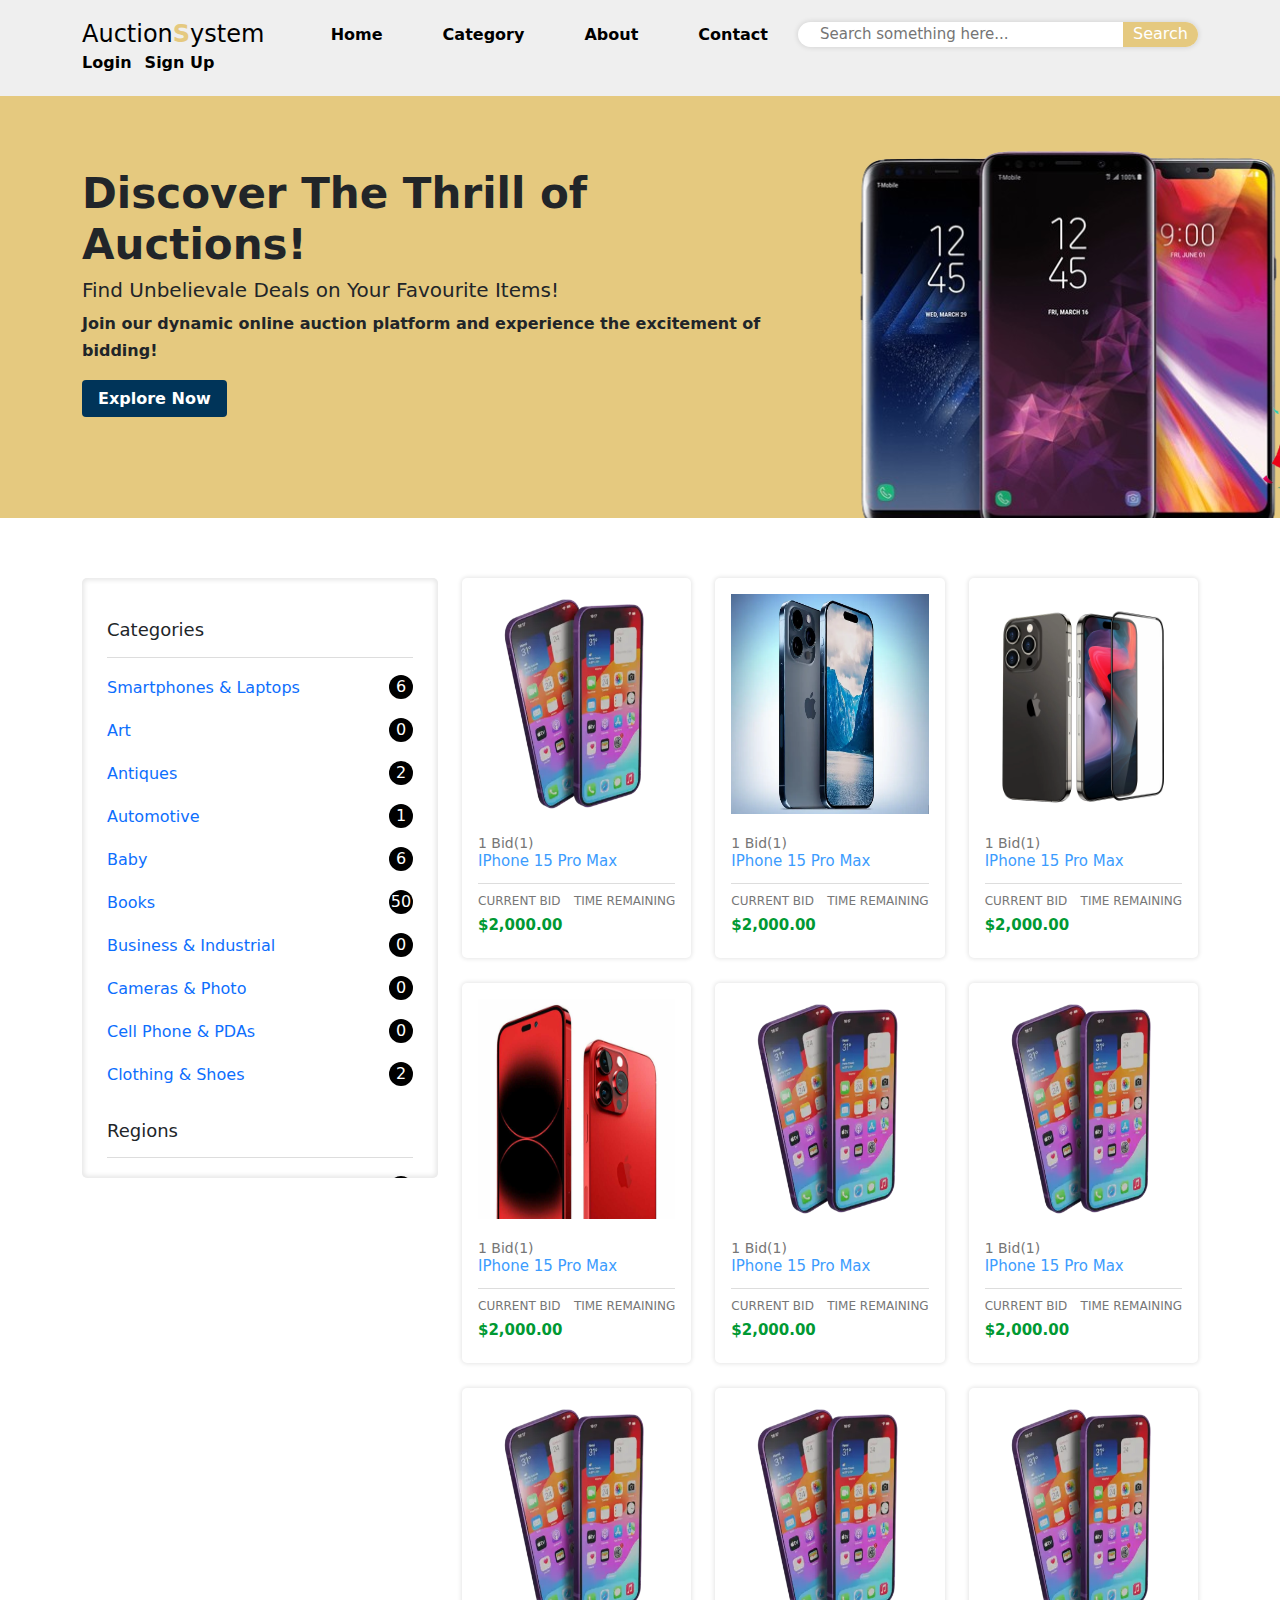
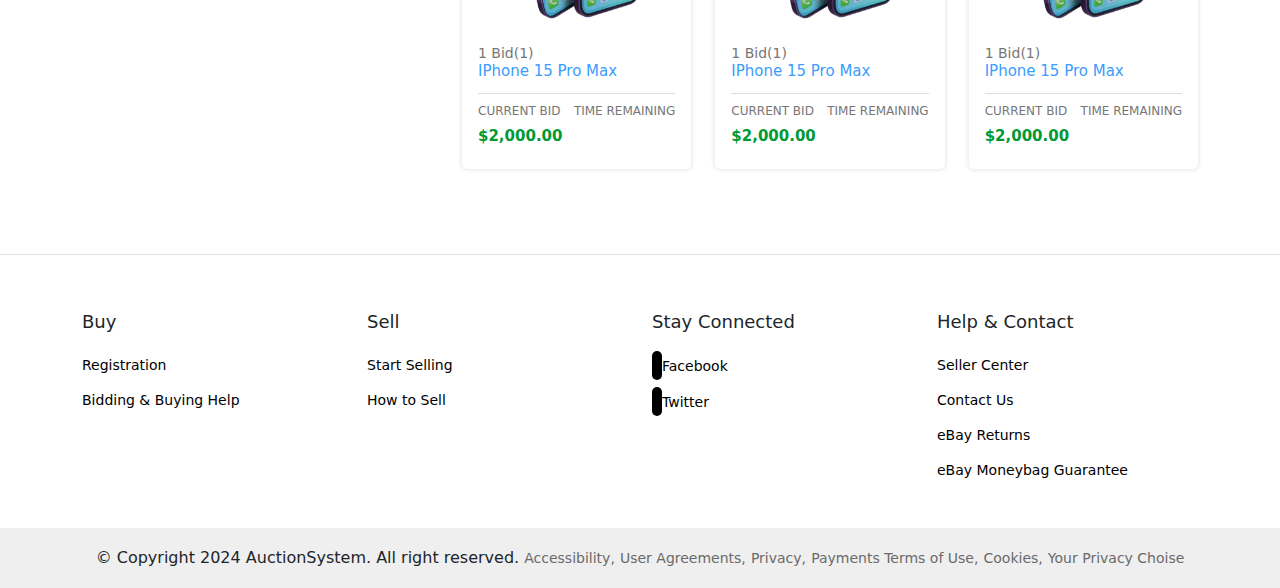
==== index.html @ 092b6571 "Add files via upload" ====
<!DOCTYPE html>
<html lang="en">

<head>
  <meta charset="UTF-8">
  <meta name="viewport" content="width=device-width, initial-scale=1.0">
  <title>AuctionSystem | ------------------</title>

  <link rel="stylesheet" href="https://cdnjs.cloudflare.com/ajax/libs/font-awesome/6.3.0/css/all.min.css" integrity="sha512-SzlrxWUlpfuzQ+pcUCosxcglQRNAq/DZjVsC0lE40xsADsfeQoEypE+enwcOiGjk/bSuGGKHEyjSoQ1zVisanQ==" crossorigin="anonymous" referrerpolicy="no-referrer" />

  <link rel="shortcut icon" href="" type="image/x-icon">

  <!-- /---------- Css Linkup Here----------/ -->
  <link rel="stylesheet" href="./assets/vendors/css/bootstrap.css">
  <link rel="stylesheet" href="./assets/vendors/css/animate.css">
  <link rel="stylesheet" href="./assets/vendors/css/text-editor.css">
  <link rel="stylesheet" href="./assets/vendors/css/main_style.css">
  <link rel="stylesheet" href="./assets/vendors/css/responsive.css">

</head>

<body>


<!---------------- Home Page Main Content Area Start--------------->




<!-- ============= Header Area Html Code Start ================ -->
<header class="main_header scroll-header">
	<div class="container">
		<div class="row-wrap">
			<div class="header_logo">
				<a href="index.html">
         <h1>Auction<span>S</span>ystem</h1>
        </a>
			</div>
			<div class="nav-wrap">
				<ul class="nav-list list-unstyled mb-0">
					<li class=""><a class="" href="index.html">Home</a></li>
					<li><a href="category.html">Category</a></li>
					<li><a href="#">About</a></li>
					<li><a href="#">Contact</a></li>
          <div class="header_searchbar">
            <div id="search-wrapper">
              <i class="search-icon fas fa-search"></i>
              <input type="text" id="search" placeholder="Search something here...">
              <button id="search-button">Search</button>
            </div>
          </div>
				</ul>
			</div>
      
      <div class="login_signup_menu">
        <ul class="list-unstyled mb-0">
          <li class="list-inline-item"><a href="#">Login</a></li>
          <li class="list-inline-item"><a href="#">Sign Up</a></li>
        </ul>
      </div>







			<div class="h_hamburger">
				<span class="line"></span>
				<span class="line"></span>
				<span class="line"></span>
			</div>
		</div>
	</div>
</header>
<div class="overlay"></div>
<!-- ============= Header Area Html Code End ================ -->


<!-- ============= Banner Html Code Start ============ -->
<section class="banner_section">
  <div class="container">
    <div class="row ">
      <div class="col-lg-8">
        <div class="hero_title_main_wrap">
          <div class="hero_content_wrapper">
            <h1>Discover The Thrill of Auctions!</h1>
            <h4>Find Unbelievale Deals on Your Favourite Items!</h4>
            <p>Join our dynamic online  auction platform and experience the excitement of bidding!</p>

            <div class="sub-main">
              <a href="#" class="button-two"><span>Explore Now</span></a>
            </div>

           </div>
        </div>
      </div>
    </div>
  </div>
</section>
<!-- ============= Banner Html Code End ============ -->


<!-- ========== Product Category Menu & Product Items ============ -->
<section class="category_with_products">
  <div class="container">
    <div class="row">
      <div class="col-md-4 col-lg-4">
        <div class="category_regions_main_wrapper">
                  <!-- Category -->
        <div class="p_category_wrapper">
          <h4>Categories</h4>
          <div class="category_menu_items d-flex justify-content-between">
            <a href="#">Smartphones & Laptops</a>
            <span>6</span>
          </div>
          <div class="category_menu_items d-flex justify-content-between">
            <a href="#">Art</a>
            <span>0</span>
          </div>
          <div class="category_menu_items d-flex justify-content-between">
            <a href="#">Antiques</a>
            <span>2</span>
          </div>
          <div class="category_menu_items d-flex justify-content-between">
            <a href="#">Automotive</a>
            <span>1</span>
          </div>
          <div class="category_menu_items d-flex justify-content-between">
            <a href="#">Baby</a>
            <span>6</span>
          </div>
          <div class="category_menu_items d-flex justify-content-between">
            <a href="#">Books</a>
            <span>50</span>
          </div>
          <div class="category_menu_items d-flex justify-content-between">
            <a href="#">Business & Industrial</a>
            <span>0</span>
          </div>
          <div class="category_menu_items d-flex justify-content-between">
            <a href="#">Cameras & Photo</a>
            <span>0</span>
          </div>
          <div class="category_menu_items d-flex justify-content-between">
            <a href="#">Cell Phone & PDAs</a>
            <span>0</span>
          </div>
          <div class="category_menu_items d-flex justify-content-between">
            <a href="#">Clothing & Shoes</a>
            <span>2</span>
          </div>
        </div>
        <!-- Regions -->
        <div class="p_category_wrapper">
          <h4>Regions</h4>
          <div class="category_menu_items d-flex justify-content-between">
            <a href="#">Dominican Republic</a>
            <span>1</span>
          </div>
          <div class="category_menu_items d-flex justify-content-between">
            <a href="#">United States</a>
            <span>5</span>
          </div>
          <div class="category_menu_items d-flex justify-content-between">
            <a href="#">Canada</a>
            <span>3</span>
          </div>


        </div>
        </div>

      </div>
      <div class="col-md-8 col-lg-8">
        <div class="row">
          <div class="col-sm-6 col-md-6 col-lg-6 col-xl-4">
            <a href="single-product.html">
              <div class="product_single_item">
                <div class="ps_img mb-3">
                  <img src="./assets/vendors/images/iphone.png" alt="product">
                </div>
                <div class="ps_title">
                  <h4>1 Bid(1)</h4>
                  <h1>IPhone 15 Pro Max</h1>
                </div>
                <div class="ps_prices_wrapper d-flex justify-content-between">
                  <div class="p_price">
                    <h4>Current Bid</h4>
                    <h1>$2,000.00</h1>
                  </div>
                  <div class="time_remining">
                    <h4>Time Remaining</h4>
                  </div>
                  
                </div>
              </div>
            </a>
          </div>
          <div class="col-sm-6 col-md-6 col-lg-6 col-xl-4">
            <a href="single-product.html">
              <div class="product_single_item">
                <div class="ps_img mb-3">
                  <img src="./assets/vendors/images/iphone2.png" alt="product">
                </div>
                <div class="ps_title">
                  <h4>1 Bid(1)</h4>
                  <h1>IPhone 15 Pro Max</h1>
                </div>
                <div class="ps_prices_wrapper d-flex justify-content-between">
                  <div class="p_price">
                    <h4>Current Bid</h4>
                    <h1>$2,000.00</h1>
                  </div>
                  <div class="time_remining">
                    <h4>Time Remaining</h4>
                  </div>
                  
                </div>
              </div>
            </a>
          </div>
          <div class="col-sm-6 col-md-6 col-lg-6 col-xl-4">
            <a href="single-product.html">
              <div class="product_single_item">
                <div class="ps_img mb-3">
                  <img src="./assets/vendors/images/p3.webp" alt="product">
                </div>
                <div class="ps_title">
                  <h4>1 Bid(1)</h4>
                  <h1>IPhone 15 Pro Max</h1>
                </div>
                <div class="ps_prices_wrapper d-flex justify-content-between">
                  <div class="p_price">
                    <h4>Current Bid</h4>
                    <h1>$2,000.00</h1>
                  </div>
                  <div class="time_remining">
                    <h4>Time Remaining</h4>
                  </div>
                  
                </div>
              </div>
            </a>
          </div>
          <div class="col-sm-6 col-md-6 col-lg-6 col-xl-4">
            <a href="single-product.html">
              <div class="product_single_item">
                <div class="ps_img mb-3">
                  <img src="./assets/vendors/images/p4.jpeg" alt="product">
                </div>
                <div class="ps_title">
                  <h4>1 Bid(1)</h4>
                  <h1>IPhone 15 Pro Max</h1>
                </div>
                <div class="ps_prices_wrapper d-flex justify-content-between">
                  <div class="p_price">
                    <h4>Current Bid</h4>
                    <h1>$2,000.00</h1>
                  </div>
                  <div class="time_remining">
                    <h4>Time Remaining</h4>
                  </div>
                  
                </div>
              </div>
            </a>
          </div>
          <div class="col-sm-6 col-md-6 col-lg-6 col-xl-4">
            <a href="single-product.html">
              <div class="product_single_item">
                <div class="ps_img mb-3">
                  <img src="./assets/vendors/images/iphone.png" alt="product">
                </div>
                <div class="ps_title">
                  <h4>1 Bid(1)</h4>
                  <h1>IPhone 15 Pro Max</h1>
                </div>
                <div class="ps_prices_wrapper d-flex justify-content-between">
                  <div class="p_price">
                    <h4>Current Bid</h4>
                    <h1>$2,000.00</h1>
                  </div>
                  <div class="time_remining">
                    <h4>Time Remaining</h4>
                  </div>
                  
                </div>
              </div>
            </a>
          </div>
          <div class="col-sm-6 col-md-6 col-lg-6 col-xl-4">
            <a href="single-product.html">
              <div class="product_single_item">
                <div class="ps_img mb-3">
                  <img src="./assets/vendors/images/iphone.png" alt="product">
                </div>
                <div class="ps_title">
                  <h4>1 Bid(1)</h4>
                  <h1>IPhone 15 Pro Max</h1>
                </div>
                <div class="ps_prices_wrapper d-flex justify-content-between">
                  <div class="p_price">
                    <h4>Current Bid</h4>
                    <h1>$2,000.00</h1>
                  </div>
                  <div class="time_remining">
                    <h4>Time Remaining</h4>
                  </div>
                  
                </div>
              </div>
            </a>
          </div>
          <div class="col-sm-6 col-md-6 col-lg-6 col-xl-4">
            <a href="single-product.html">
              <div class="product_single_item">
                <div class="ps_img mb-3">
                  <img src="./assets/vendors/images/iphone.png" alt="product">
                </div>
                <div class="ps_title">
                  <h4>1 Bid(1)</h4>
                  <h1>IPhone 15 Pro Max</h1>
                </div>
                <div class="ps_prices_wrapper d-flex justify-content-between">
                  <div class="p_price">
                    <h4>Current Bid</h4>
                    <h1>$2,000.00</h1>
                  </div>
                  <div class="time_remining">
                    <h4>Time Remaining</h4>
                  </div>
                  
                </div>
              </div>
            </a>
          </div>
          <div class="col-sm-6 col-md-6 col-lg-6 col-xl-4">
            <a href="single-product.html">
              <div class="product_single_item">
                <div class="ps_img mb-3">
                  <img src="./assets/vendors/images/iphone.png" alt="product">
                </div>
                <div class="ps_title">
                  <h4>1 Bid(1)</h4>
                  <h1>IPhone 15 Pro Max</h1>
                </div>
                <div class="ps_prices_wrapper d-flex justify-content-between">
                  <div class="p_price">
                    <h4>Current Bid</h4>
                    <h1>$2,000.00</h1>
                  </div>
                  <div class="time_remining">
                    <h4>Time Remaining</h4>
                  </div>
                  
                </div>
              </div>
            </a>
          </div>
          <div class="col-sm-6 col-md-6 col-lg-6 col-xl-4">
            <a href="single-product.html">
              <div class="product_single_item">
                <div class="ps_img mb-3">
                  <img src="./assets/vendors/images/iphone.png" alt="product">
                </div>
                <div class="ps_title">
                  <h4>1 Bid(1)</h4>
                  <h1>IPhone 15 Pro Max</h1>
                </div>
                <div class="ps_prices_wrapper d-flex justify-content-between">
                  <div class="p_price">
                    <h4>Current Bid</h4>
                    <h1>$2,000.00</h1>
                  </div>
                  <div class="time_remining">
                    <h4>Time Remaining</h4>
                  </div>
                  
                </div>
              </div>
            </a>
          </div>

        </div>
      </div>
    </div>
  </div>
</section>
<!-- ========== Product Category Menu & Product Items ============ -->


<!-- =========== Footer Area Html Code Start ========== -->

<footer class="our_footer">
  <div class="footer_top">
    <div class="container">
      <div class="row">
        <div class="col-lg-3 col-md-3 col-sm-6">
          <div class="footer_title">
            <h4>Buy</h4>
          </div>
          <div class="footer_menu">
            <ul class="list-unstyled">
              <li><a href="#">Registration</a></li>
              <li><a href="#">Bidding & Buying Help</a></li>
            </ul>
          </div>
        </div>
        <div class="col-lg-3 col-md-3 col-sm-6">
          <div class="footer_title">
            <h4>Sell</h4>
          </div>
          <div class="footer_menu">
            <ul class="list-unstyled">
              <li><a href="#">Start Selling</a></li>
              <li><a href="#">How to Sell</a></li>
            </ul>
          </div>
        </div>
        <div class="col-lg-3 col-md-3 col-sm-6">
          <div class="footer_title">
            <h4>Stay Connected</h4>
          </div>
          <div class="footer_menu">
            <ul class="list-unstyled">
              <li><a href="#"><span><i class="fa-brands fa-facebook"></i></span> Facebook</a></li>
              <li><a href="#"><span><i class="fa-brands fa-twitter"></i></span> Twitter</a></li>
              <li><a href="#"></a></li>
            </ul>
          </div>
        </div>
        <div class="col-lg-3 col-md-3 col-sm-6">
          <div class="footer_title">
            <h4>Help & Contact</h4>
          </div>
          <div class="footer_menu">
            <ul class="list-unstyled">
              <li><a href="#">Seller Center</a></li>
              <li><a href="#">Contact Us</a></li>
              <li><a href="#">eBay Returns</a></li>
              <li><a href="#">eBay Moneybag Guarantee</a></li>
            </ul>
          </div>
        </div>

      </div>
    </div>
  </div>
  <div class="footer_bottom">
    <div class="container">
      <div class="row">
        <div class="col-lg">
          <div class="footer_copyright text-center">
            <p class="mb-0">&copy; Copyright 2024 AuctionSystem. All right reserved. 
              <a href="#">Accessibility,</a>
              <a href="#">User Agreements,</a>
              <a href="#">Privacy,</a>
              <a href="#">Payments Terms of Use,</a>
              <a href="#">Cookies,</a>
              <a href="#">Your Privacy Choise</a>
            </p>
          </div>
        </div>
      </div>
    </div>
  </div>
</footer>

<!-- =========== Footer Area Html Code Start ========== -->






  <!---------------- Home Page Main Content Area End--------------->



  <!-- /----------- JavaScript Linkup Here-------------/ -->
<script src="./assets/vendors/js/jquery.min.js"></script>
<script src="./assets/vendors/js/bootstrap.min.js"></script>
<script src="./assets/vendors/js/bootstrap.bundle.js"></script>
<script src="./assets/vendors/js/popper.min.js"></script>

  <!-- /----------- Plugins File Linkup Here-----------/ -->
  <script src="./assets/vendors/js/animate.js"></script>
  <script src="tinymce/tinymce.min.js"></script>
  <script src="text_editor.js"></script>
  <script src="./assets/vendors/js/custom.js"></script>
</body>

</html>
---- assets/vendors/css/main_style.css ----
/* ---------- Default Style Css ----------- */

/* @font-face {
  font-family:"Jost-Light";
  src: url(../fonts/jost/Jost-Light.ttf);
}
@font-face {
  font-family:"Jost-Regular";
  src: url(../fonts/jost/Jost-Regular.ttf);
}

@font-face {
  font-family:"Jost-Medium";
  src: url(../fonts/jost/Jost-Medium.ttf);
}
@font-face {
  font-family:"Jost-Bold";
  src: url(../fonts/jost/Jost-Bold.ttf);
}
@font-face {
  font-family:"Jost-SemiBold";
  src: url(../fonts/jost/Jost-SemiBold.ttf);
}
@font-face {
  font-family:"Jost-ExtraBold";
  src: url(../fonts/jost/Jost-ExtraBold.ttf);
} */

:root {
  --primary-color: #000000;
  --secondary-color: #e5c97f;
  --w-color: #ffffff;
  --heading-color: #000000;
  --bg-gray:#efefef;

}
body{
  scroll-behavior: smooth;
}

a, span, p{
  text-decoration: none !important;
  font-size: 16px;
  line-height: 27px;
}
img{
  width: 100%;
}
.p_right_0{
  padding-right: 0;
}
.p_left_0{
  padding-left: 0;
}
ul{
	margin-bottom: 0;
}

/* ---------- Default Style Css ----------- */
/* -------------- Header Style Css Start ------------------ */
.sidebar-open {
	overflow: hidden;
}
.overlay {
	position: fixed;
	top: 0;
	left: 0;
	right: 0;
	bottom: 0;
	background-color: rgba(22, 63, 121, .3);
	opacity: 0;
	visibility: hidden;
	transition: all 0.5s;
}
.sidebar-open .overlay {
	opacity: 1;
	visibility: visible;
}
.main_header {
	padding: 20px 0;
	background-color:var(--bg-gray);
    position: fixed;
	top: 0;
    left: 0;
    width: 100%;
    z-index: 99999;
    transition: .5s;
}
.scroll-header.white{
	padding: 16px 0;
    box-shadow: -2px 0 6px 2px rgb(0, 0, 0, .1);
}
.header_logo a h1{
	margin-bottom: 0;
	font-size: 24px;
	color: var(--primary-color);
}
.header_logo a h1 span{
	color: var(--secondary-color);
	text-transform: uppercase;
	font-size: 24px;
	font-weight: 700;
}
.row-wrap {
	display: flex;
	flex-wrap: wrap;
	align-items: center;
	justify-content: space-between;
}
.nav-list {
	display: flex;
	align-items: center;
}
.nav-list li {
	padding: 0 10px;
}
.nav-list li a {
	color: var(--primary-color);
	font-size: 16px;
	text-decoration: none;
    margin: 0 20px;
	position: relative;
	display: block;
    transition: .4s ease-in-out;
	font-weight: 600;
}

.nav-list li:last-child a {
	margin-right: 0;
}
.nav-list li a:hover{
  color: var(--secondary-color);
}

.h_hamburger {
	display: none;
	z-index: 99;
}
.h_hamburger .line {
	width: 25px;
	height: 1.5px;
	background-color: var(--primary-color);
	display: block;
	margin: 5px 0;
	-webkit-transition: all 0.3s ease-in-out;
	-o-transition: all 0.3s ease-in-out;
	transition: all 0.3s ease-in-out;
}
.h_hamburger .line:nth-child(2) {
	width: 15px;
}
.h_hamburger:hover {
	cursor: pointer;
}
.h_hamburger.is-active .line {
	background-color: var(--primary-color);
}
.h_hamburger.is-active .line:nth-child(2) {
	opacity: 0;
}
.h_hamburger.is-active .line:nth-child(1) {
	-webkit-transform: translateY(6.5px) rotate(45deg);
	-ms-transform: translateY(6.5px) rotate(45deg);
	-o-transform: translateY(6.5px) rotate(45deg);
	transform: translateY(6.5px) rotate(45deg);
}
.h_hamburger.is-active .line:nth-child(3) {
	-webkit-transform: translateY(-6.5px) rotate(-45deg);
	-ms-transform: translateY(-6.5px) rotate(-45deg);
	-o-transform: translateY(-6.5px) rotate(-45deg);
	transform: translateY(-6.5px) rotate(-45deg);
}

#search-wrapper {
	display: flex;
	border: 1px solid rgba(0, 0, 0, 0, .1);
	align-items: stretch;
	border-radius: 50px;
	background-color: #fff;
	overflow: hidden;
	max-width: 400px;
	box-shadow:0px 0px 5px 1px rgba(0, 0, 0, 0.1);
  }
  #search {
	border: none;
	width: 350px;
	font-size: 15px;
  }
  #search:focus {
	outline: none;
  }
  .search-icon {
	margin: 10px;
	color: rgba(0, 0, 0, 0.564);
  }
  #search-button {
	border: none;
	cursor: pointer;
	color: #fff;
	background-color: var(--secondary-color);
	padding: 0px 10px;
  }
  
  .login_signup_menu ul li a{
	font-size: 16px;
	font-weight: 600;
	color: var(--primary-color);
  }


@media (max-width: 991.98px) {
	.h_hamburger {
		display: block;
	}
	.nav-wrap {
		position: fixed;
		top: 0;
		right: -100%;
		transform: translateX(100%);
		background-color: #ffffff;
		transition: all 0.5s linear;
		max-width: 300px;
		width: 100%;
		height: 100%;
		box-shadow: 2px -2px 5px 3px #ccc;
		opacity: 0;
		visibility: hidden;
		z-index: 0;
	}
	.nav-wrap.is-open {
		transform: translateX(0);
		opacity: 1;
		visibility: visible;
		right: 0;
		z-index: 9;
	}
	.nav-list {
		flex-direction: column;
		align-items: unset;
		opacity: 0;
		visibility: hidden;
		transition-delay: 0.5s;
		transition-duration: 1s;
		transition-property: all;
		padding: 10px;
	}
	.nav-wrap.is-open .nav-list {
		opacity: 1;
		visibility: visible;
	}
	.nav-list li {
		padding: 7px 10px;
	}
	.nav-list li a {
		color: var(--primary-color);
		text-align: left;
		display: inline-block;
		padding: 2px 0;
	}
	
}

/* -------------- Header Style Css End ------------------ */
/* ---------- Banner Style Css Start ============= */
.banner_section{
	margin-top: 68px;
	height: 450px;
	background: url(../images/hero_banner.png) no-repeat center;
	background-size: cover;
}
.hero_title_main_wrap{
	height: 450px;
	display: flex;
	align-items: center;
}
.hero_content_wrapper h1{
	font-size: 42px;
	font-weight: 700;
}
.hero_content_wrapper h4{
	font-size: 20px;
}
.hero_content_wrapper p{
	font-weight: 700;
}
  /*Button Two*/
  .button-two {
	display: inline-block;
	border-radius: 4px;
	background-color:#003459;
	border: none;
	padding:5px 1rem;
	transition: all 0.5s;
  }
  
  .button-two span {
	display: inline-block;
	position: relative;
	transition: 0.5s;
	font-weight: 700;
	color: #fff;
  }
  
  .button-two span:after {
	content: '»';
	position: absolute;
	opacity: 0;
	top: 0;
	right: -20px;
	transition: 0.5s;
  }
  
  .button-two:hover span {
	padding-right: 25px;
  }
  
  .button-two:hover span:after {
	opacity: 1;
	right: 0;
  }
  
  
/* ---------- Banner Style Css Start ============= */

/* -------------- Footer Section Style Css ---------------- */
.footer_top{
	padding: 40px 0;
	border-top: 1px solid #ddd;
}
.footer_title{
	margin: 1rem 0;
}
.footer_title h4{
	font-size: 18px;
}
.footer_menu ul li a{
	margin: 4px 0;
	display: inline-block;
	font-size: 14px;
	color: var(--primary-color);
	transition: .4s ease-in-out;
}
.footer_menu ul li a span{
	padding: 5px;
	width: 30px;
	height: 30px;
	border-radius: 5px;
	background: var(--primary-color);
	color: var(--w-color);
	transition: .4s ease-in-out;
}
.footer_menu ul li a span:hover{
	background: var(--secondary-color);
}
.footer_menu ul li a:hover{
	color: var(--secondary-color);
}

.footer_bottom{
	padding: 1rem 0;
	background: var(--bg-gray);
}
.footer_copyright p a{
	color: #6a6a6a;
	font-size: 14px;
}
/* -------------- Footer Section Style Css ---------------- */

/* ------------- Product Category & Product Style Css Start =========== */
.category_with_products{
	padding: 60px 0;
}
.category_regions_main_wrapper{
	height: 600px;
	overflow-y: scroll;
	padding: 25px;
	box-shadow: inset 0 0 5px 2px rgba(0, 0, 0, .1);
	border-radius: 5px;
}
.p_category_wrapper{}
.p_category_wrapper h4{
	padding: 1rem 0;
	margin-bottom: 0;
	font-size: 18px;
	border-bottom: 1px solid #ddd;
}

.category_menu_items{
	margin: 1rem 0;
	align-items: center;
}
.category_menu_items a{}
.category_menu_items span{
	display: inline-block;
	width: 24px;
	height: 24px;
	line-height: 24px;
	background: var(--primary-color);
	text-align: center;
	color: #fff;
	border-radius: 50%;
}

.product_single_item{
	margin-bottom: 25px;
	padding: 1rem;
	box-shadow: 0 0 4px 1px rgba(0, 0, 0, .1);
	border-radius: 5px;
	transition: .4s ease-in-out;
}
.product_single_item:hover{
	box-shadow: 0 4px 5px 1px rgba(0, 0, 0, .2);
}
.ps_img img{
	width: 100%;
	height: 220px;
}
.ps_title{
	padding: 5px 0;
	border-bottom: 1px solid #ddd;
}
.ps_title h4{
	margin-bottom: 0;
	font-size: 14px;
	color: #767676;
}
.ps_title h1{
	font-size: 15px;
	color: #3c9cfe;
}

.p_price, .time_remining{
	margin-top: 10px;
}
.p_price h4{
	font-size: 12px;
	color: #767676;
	text-transform: uppercase;
}
.p_price h1{
	font-size: 15px;
	color: #009933;
	font-weight: 700;
}
.time_remining h4{
	font-size: 12px;
	color: #767676;
	text-transform: uppercase;
}
/* ------------- Product Category & Product Style Css Start =========== */

/* =========== Single Product Page Style Css Start =============== */
.breadcumb{
	padding: 25px 0;
	margin-top: 70px;
}

.single_p_display{
	padding: 20px 25px;
	border: 1px solid #ddd;
	border-radius: 5px;
}
.demo {
	width: 100%;
}
#lightSlider li {
	display: block;
	float: left;
	margin-right: 6px;
	cursor: pointer;
  }
  #lightSlider li img{
	display: block;
	height:auto;
	width: 100%;
	background: #e5c97f;
	border-radius: 5px;
  }
  .lSSlideOuter .lSPager.lSGallery img {
    width: 116px;
}
  .social_share_icon ul li a{
	display: inline-block;
	width: 36px;
	height: 36px;
	line-height: 36px;
	text-align: center;
	color: #fff;
	font-size: 18px;
	border-radius: 5px;
  }
  .social_share_icon ul li:first-child a{
	background: #0061c3;
  }
  .social_share_icon ul li:last-child a{
	background: #fd0501;
  }
  .social_share_icon ul li:nth-child(2) a{
	background: #3c9cfe;
  }
  .social_share_icon ul li:nth-child(3) a{
	background: #01bbff;
  }
  .social_share_icon ul li:nth-child(4) a{
	background: #a31815;
  }
  .p_title_wrapper{
	padding-bottom: 1rem;
	border-bottom: 4px solid #ddd;
  }
  .sp_title h1{
	font-size: 20px;
  }
  .sp_active span{
	display: inline-block;
	background: #009933;
	padding: 0px 10px;
	border-radius: 30px;
	font-size: 12px;
	color: #fff;
	font-weight: 700;

  }
  .sp_current_price h1{
	font-size: 16px;
  }
  .sp_current_price h1 span{
	color: #009933;
  }
  .buy_now_btn a{
	padding: 5px 1rem;
	width: 100%;
	display: inline-block;
	background: #a31815;
	text-align: center;
	color: #fff;
	font-weight: 700;
	border-radius: 5px;
  }
  .buy_now_btn button{
	padding: 5px 1rem;
	width: 100%;
	display: inline-block;
	background: #009933;
	text-align: center;
	color: #fff;
	font-weight: 700;
	border-radius: 5px;
	border: none;
  }

  .bid_form_input span{
	font-size: 12px;
  }
  .input-wrapper{
	display: flex;
	justify-content: center;
	align-items: center;
	position: relative;
  }
  .input-wrapper input{
	padding-left: 1.5rem;
	width: 100%;
	height: 36px;
	position: relative;
	border: 1px solid #ddd;
	border-radius: 5px;
	outline: none;
	box-shadow: none;
  }
  .input-icon{
	position: absolute;
	top: 0;
	left: 0;
	background: #eee;
	padding: 5px;
	border: 1px solid #ddd;
	user-select: none;
	z-index: 99;
	border-radius: 5px 0 0 5px;
  
  }
  .watching_list_wrapper{
	margin-bottom: 1rem;
	padding: 1rem;
	border: 1px solid #ddd;
	border-radius: 5px;
  }
  .watching_list_wrapper h5{
	font-size: 12px;
  }
  .watching_list_wrapper a{
	font-weight: 700;
  }
  .remaining_time_head{
	background: var(--bg-gray);
	padding: 10px;
  }
  .remaining_time_head h1{
	margin-bottom: 0;
	font-size: 16px;
  }
  .rmn_sp_des{
	padding:10px;
	background: #fcf8e3;
	border-radius: 5px;
  }
  .sp_summary_wrapper{
	padding: 10px;
	border: 1px solid #ddd;
	border-radius: 5px;
  }
  .sp_summary_list_item{
	padding: 10px;
	border: 1px solid #ddd;
	border-radius: 5px;
  }
  .sp_summary_list_item h4{
	margin-bottom: 0;
	padding-bottom: 1rem;
	border-bottom: 1px solid #ddd;
	font-size: 16px;
	font-weight: 700;
  }
  .sp_summary_list_item h6{
	margin-bottom: 0;
	margin-top: 5px;
  }
  .sp_rating li a{
	margin: 0 -5px;
	font-size: 12px;
	color: #ffbb00;
  }
  .sp_descriptions_wrapper{
	padding:10px 1rem;
	border: 1px solid #ddd;
	border-radius: 5px;

  }
  .sp_descriptions_wrapper h4{
	padding-bottom: 10px;
	font-size: 16px;
	font-weight: 700;
	border-radius: 5px;
	border-bottom: 1px solid #ddd;
  }
/* =========== Single Product Page Style Css Start =============== */

/* =========== Create Listing Multi Step Form Style Css Start ============= */
.create_listing_form{
	margin-top: 70px;
}
  .creating_listing_form_title_wrapper{
	padding: 10px;
	background: var(--bg-gray);
	border-radius: 4px;
	border: 1px solid #ddd;
  }
  .creating_listing_form_title_wrapper h4{
	margin-bottom: 0;
  }
  .form-title-sc {
	color:var(--primary-color);
	font-size:14px;
	font-weight: 600;
  }
  .form-title-sc span{
	color: red;
  }
  .form {
	position: relative;
	width: 100%;
	padding: 15px 30px;
	background: white;
	box-shadow: 0px 0px 3px rgb(208 208 208 / 30%);
	border-radius: 4px;
  }
  .form-submit .form-btn {
    padding: 4px 15px;
    border: none;
    outline: none;
    display: inline-block;
    border-radius: 4px;
    background: #034db1;
    color: #fff;
}
.button_bg_white_dflt{
	padding: 4px 1rem;
	border: 1px solid #ddd;
	background: #fff;
	border-radius: 4px;
}
  /*Steps*/
  
  .step-tab-items {
	position: relative;
	display: flex;
	align-items: center;
	margin-bottom: 25px;
	justify-content: center;
  }
  
  .step-tab-items .step-item {
	position: relative;
	list-style: none;
	width: 25px;
	height: 25px;
	background: #e2e2e2;
	border-radius: 50%;
	display: flex;
	align-items: center;
	justify-content: center;
	color: #fff;
	font-size: 14px;
	cursor: pointer;
  }
  
  .step-tab-items .step-item.active {
	background: #00c5b2;
  }
  
  .step-tab-items .step-item:not(:last-child) {
	margin-right: 45px;
  }
  
  .step-tab-items .step-item:not(:last-of-type)::before {
	position: absolute;
	content: "";
	width: 100%;
	height: 2px;
	background: rgb(241, 239, 239);
	left: calc(100% + 10px);
  }
  
  .step-tab-items .step-item.active::before {
	background: #00c5b2;
  }
  
  .step-tabs .step-tab {
	display: none;
  }
  
.step-tabs .step-tab.active {
	display: block;
}


.listbox {
  display: inline-block;
  background-color: white;
  border: 1px solid #a0abb6;
  border-top: 1px solid #98a3af;
  border-bottom: 1px solid #bdc4cc;
  border-radius: 2px;
  min-width: 120px;
  vertical-align: top;
  overflow: auto;
}
.listbox:focus {
  border-color: #2f85d8;
  box-shadow: rgba(0, 109, 223, 0.15) 0 1px 1px inset,
    rgba(255, 255, 255, 0.5) 0 0 0 1px, #006ddf 0 0 4px 1px;
  color: black;
  outline: none;
}
.listbox.full-width {
  display: block;
}

.listitem {
  display: block;
  -webkit-user-select: none;
  -moz-user-select: none;
  -ms-user-select: none;
  user-select: none;
  overflow: hidden;
  white-space: nowrap;
  font-size: 14px;
  line-height: 1.2;
  padding: 5px 8px 4px 8px;
}

.listitem-target {
  display: block;
  color: #2e2f33;
  cursor: pointer;
  display: block;
  margin: -5px -8px -4px -8px;
  padding: 5px 8px 4px 8px;
  position: relative;
  text-decoration: none;
  border-top: 1px solid transparent;
  border-bottom: 1px solid transparent;
}
.listitem-target:focus {
  outline: none;
}
.listitem-target:hover {
  background-color: #ddecfc;
}
.listitem.is-selected .listitem-target {
  color: white;
  background-color: #0099e4;
}


.approveTermsContainer {
	border: 1px solid #ddd;
	padding: 10px;

}
  .listbox {
	display: inline-block;
	background-color: white;
	border: 1px solid #ddd;
	border-radius: 4px;
	width: 180px;
	vertical-align: top;
	height: 150px;
  }
  .listbox:focus {
	border-color: #2f85d8;
	box-shadow: rgba(0, 109, 223, 0.15) 0 1px 1px inset,
	  rgba(255, 255, 255, 0.5) 0 0 0 1px, #006ddf 0 0 4px 1px;
	color: black;
	outline: none;
  }
  .listbox.full-width {
	display: block;
  }
  
  .listitem {
	display: block;
	-webkit-user-select: none;
	-moz-user-select: none;
	-ms-user-select: none;
	user-select: none;
	overflow: hidden;
	white-space: nowrap;
	font-size: 14px;
	line-height: 1.2;
	padding: 5px 8px 4px 8px;
  }
  
  .listitem-target {
	display: block;
	color: #2e2f33;
	cursor: pointer;
	display: block;
	margin: -5px -8px -4px -8px;
	padding: 5px 8px 4px 8px;
	position: relative;
	text-decoration: none;
	border-top: 1px solid transparent;
	border-bottom: 1px solid transparent;
  }
  .listitem-target:focus {
	outline: none;
  }
  .listitem-target:hover {
	background-color: #ddecfc;
  }
  .listitem.is-selected .listitem-target {
	color: white;
	background-color: #0099e4;
  }

  .category_listing_lists{}
  .ct_l_heading{
	padding: 10px;
	background: var(--bg-gray);
	border-radius: 4px;
	border: 1px solid #ddd;
  }
  .ct_l_heading h4{
	margin-bottom: 0;
	font-size: 16px;
  }
  .ct_l_heading h4 span{
	color: #fd0501;
  }

  .standard_listing_fields h4{
	padding: 10px;
	margin-bottom: 0;
	font-size: 16px;
	background: var(--bg-gray);
	border-radius: 4px;
	border: 1px solid #ddd;
  }

  .standard_listing_fields{
	padding: 1rem;
	border: 1px solid #ddd;
	border-radius: 4px;
  }

  .slf_wrapper_width{
	width: 75%;
  }
  .sl_fields_wrapper{
	margin-top: 1rem;
	grid-gap: 20px;
  }
  .slf_title h1{
	font-size: 14px;
	font-weight: 700;
  }
  .slf_title h1 span{
	color: #fd0501;
  }
  .slf_title {
    width: 25%;
    text-align: right;
}
  .slf_input{
	width: 100%;
	position: relative;

  }
  .slf_input .slf_form_control{
	height: 36px;
	padding-left: 46px;
	padding-right: 1rem;
	border: 1px solid #ddd;
	outline: none;
	border-radius: 4px;
	width: 100%;
	transition: .4s ease-in-out;
}
  .slf_input .slf_form_control.slf_form_controlpl-0{
	padding-left: 16px;
}
  .slf_input .slf_form_control:focus{
	border: 1px solid #a6a6a6;
}
.input_icon{
	position: absolute;
	left: 0;
	top: 0;
	bottom: 0;
	margin: auto;
	height: 36px;
	width: 36px;
	line-height: 36px;
	text-align: center;
	background: #ddd;
	border-radius: 4px 0 0 4px;
}


.tox .tox-promotion {
    display: none;
}
.tox:not([dir=rtl]) .tox-statusbar__branding {
    display: none;
}


  /*  Upload Images */
  .upload__inputfile {
	width: 0.1px;
	height: 0.1px;
	opacity: 0;
	overflow: hidden;
	position: absolute;
	z-index: -1;
  }
  .upload__btn {
	display: inline-block;
	font-weight: 600;
	text-align: center;
	min-width: 116px;
	padding: 2px 10px;
	transition: all 0.3s ease;
	cursor: pointer;
	border: 1px solid;
	border-color: #ddd;
	border-radius: 4px;
	line-height: 26px;
	font-size: 14px;
  }
  .upload__btn-box {
	margin-bottom: 10px;
  }
  .upload__img-wrap {
	display: flex;
	flex-wrap: wrap;
	margin: 0 -10px;
  }
  .upload__img-box {
    width: 100px;
    padding: 0 10px;
    margin-bottom: 12px;
}
.upload__img-close {
    width: 18px;
    height: 17px;
    border-radius: 50%;
    background-color: rgba(0, 0, 0, 0.5);
    position: absolute;
    top: -5px;
    right: -5px;
    text-align: center;
    line-height: 24px;
    z-index: 1;
    cursor: pointer;
}
.upload__img-close:after {
    content: "✖";
    font-size: 10px;
    color: white;
    position: relative;
    top: -5px;
}
  .img-bg {
	background-repeat: no-repeat;
	background-position: center;
	background-size: cover;
	position: relative;
	padding-bottom: 100%;
  }

  /* Shipping============ */
  .shipping_add_btn{
	padding: 4px 10px;
	border: 1px solid #ddd;
	border-radius: 4px;
	background: #fff;
  }
  .form-submit.grid-2.mt-4 {
    background: var(--bg-gray);
    padding: 1rem;
    border-radius: 4px;
	border: 1px solid #ddd;
}


/* Start & Duration============ */
.flatpickr-calendar {
	--flatpicker-padding: var(--spacing-scale-2x);
	--datetimepicker-day-size: 24px;
	--datetimepicker-arrows: 32px;
	box-shadow: var(--surface-shadow-md);
  }
  .flatpickr-calendar.arrowTop::before,
  .flatpickr-calendar.arrowTop::after {
	border-color: transparent;
  }
  .flatpickr-calendar.open {
	z-index: var(--z-index-layer-2);
  }
  .flatpickr-calendar .flatpickr-months {
	align-items: center;
	display: flex;
	padding: var(--flatpicker-padding) var(--flatpicker-padding) 0;
  }
  .flatpickr-calendar .flatpickr-months .flatpickr-prev-month,
  .flatpickr-calendar .flatpickr-months .flatpickr-next-month {
	height: auto;
	padding: 0;
	position: static;
  }
  .flatpickr-calendar .flatpickr-months .flatpickr-prev-month.flatpickr-disabled,
  .flatpickr-calendar .flatpickr-months .flatpickr-next-month.flatpickr-disabled {
	cursor: not-allowed;
	opacity: var(--disabled);
	display: block;
  }
  .flatpickr-calendar
	.flatpickr-months
	.flatpickr-prev-month.flatpickr-disabled
	*,
  .flatpickr-calendar
	.flatpickr-months
	.flatpickr-next-month.flatpickr-disabled
	* {
	pointer-events: none;
  }
  .flatpickr-calendar .flatpickr-months .flatpickr-month {
	flex: 1;
	height: auto;
	overflow: visible;
  }
  .flatpickr-calendar .flatpickr-months .flatpickr-current-month {
	display: flex;
	height: auto;
	padding: 0 var(--flatpicker-padding);
	position: static;
	width: 100%;
  }
  .flatpickr-calendar .flatpickr-months .flatpickr-monthDropdown-months {
	border-radius: var(--surface-rounder-sm);
	color: var(--interactive);
	font-size: var(--font-size-scale-up-01);
	font-weight: var(--font-weight-semi-bold);
	margin: 0;
	padding: 0;
  }
  .flatpickr-calendar
	.flatpickr-months
	.flatpickr-monthDropdown-months
	.flatpickr-monthDropdown-month {
	color: var(--color);
  }
  .flatpickr-calendar .flatpickr-months .flatpickr-monthDropdown-months:hover {
	background: transparent;
  }
  .flatpickr-calendar .flatpickr-months .numInputWrapper {
	flex: 1;
	margin-left: var(--flatpicker-padding);
	width: auto;
  }
  .flatpickr-calendar .flatpickr-months .numInputWrapper input.cur-year {
	border: var(--surface-width-sm) solid var(--border-color);
	border-radius: var(--surface-rounder-sm);
	color: var(--color);
	font-size: var(--font-size-scale-base);
	font-weight: var(--font-weight-semi-bold);
	padding: 0 var(--spacing-scale-base);
  }
  .flatpickr-calendar .flatpickr-months .numInputWrapper span.arrowUp,
  .flatpickr-calendar .flatpickr-months .numInputWrapper span.arrowDown {
	display: none;
  }
  .flatpickr-calendar .flatpickr-weekdaycontainer {
	display: grid;
	grid-template-columns: repeat(7, 1fr);
	padding: 0 var(--flatpicker-padding);
  }
  .flatpickr-calendar span.flatpickr-weekday {
	color: var(--color);
	font-size: var(--font-size);
	font-weight: var(--font-weight-medium);
  }
  .flatpickr-calendar .dayContainer {
	display: grid;
	grid-template-columns: repeat(7, 1fr);
	padding: 0 var(--flatpicker-padding) var(--flatpicker-padding);
  }
  .flatpickr-calendar .flatpickr-day {
	color: var(--interactive);
	font-weight: var(--font-weight-semi-bold);
	height: var(--datetimepicker-day-size);
	line-height: var(--font-line-height-medium);
	margin: calc(var(--flatpicker-padding) * 0.25) auto;
	max-width: var(--datetimepicker-day-size);
	width: var(--datetimepicker-day-size);
  }
  .flatpickr-calendar .flatpickr-day:focus {
	outline: none;
  }
  .flatpickr-calendar .flatpickr-day.focus-visible,
  .flatpickr-calendar .flatpickr-day:focus-visible {
	outline-color: var(--focus);
	outline-offset: var(--focus-offset);
	outline-style: var(--focus-style);
	outline-width: var(--focus-width);
  }
  .flatpickr-calendar .flatpickr-day.focus-visible {
	--focus-offset: 0;
	background: transparent;
	border-color: transparent;
  }
  .flatpickr-calendar .flatpickr-day:hover {
	background: var(--hover-effect);
  }
  .flatpickr-calendar .flatpickr-day.prevMonthDay,
  .flatpickr-calendar .flatpickr-day.nextMonthDay {
	font-weight: var(--font-weight-medium);
	opacity: 0.6;
  }
  .flatpickr-calendar .flatpickr-day.today {
	background: var(--orange-vivid-5);
	border-color: transparent;
	color: var(--red-warm-vivid-50);
  }
  .flatpickr-calendar .flatpickr-day.flatpickr-disabled {
	cursor: not-allowed;
	opacity: var(--disabled);
	color: var(--color);
  }
  .flatpickr-calendar .flatpickr-day.flatpickr-disabled * {
	pointer-events: none;
  }
  .flatpickr-calendar .flatpickr-day.flatpickr-disabled:hover {
	background: transparent;
  }
  .flatpickr-calendar .flatpickr-day.inRange {
	--interactive-rgb: var(--blue-warm-vivid-50-rgb);
	--hover: var(--hover-dark);
	background-image: linear-gradient(
	  rgba(var(--interactive-rgb), var(--hover)),
	  rgba(var(--interactive-rgb), var(--hover))
	);
	border-color: transparent;
	box-shadow: none;
	color: var(--color-dark);
	opacity: 1;
  }
  .flatpickr-calendar .flatpickr-day.selected,
  .flatpickr-calendar .flatpickr-day.startRange,
  .flatpickr-calendar .flatpickr-day.endRange {
	background: var(--selected);
	border-color: transparent;
	color: var(--color-dark);
	opacity: 1;
  }
  .flatpickr-calendar .flatpickr-time {
	display: flex;
	justify-content: center;
	margin: 0 var(--flatpicker-padding);
	max-height: none;
  }
  .flatpickr-calendar .flatpickr-time input {
	--input-background: var(--bg-color);
	--input-border-color: var(--color-secondary-06);
	--input-border-width: 1px;
	--input-border-style: solid;
	--input-padding: 0 var(--spacing-scale-half);
	--input-radius: var(--surface-rounder-sm);
	background: var(--input-background);
	border: var(--input-border-width) var(--input-border-style)
	  var(--input-border-color);
	border-radius: var(--input-radius);
	color: var(--text-color);
	display: block;
	font-size: var(--font-size-scale-up-01);
	font-weight: var(--font-weight-medium);
	height: var(--input-size);
	padding: var(--input-padding);
	width: 100%;
	margin: calc(var(--flatpicker-padding) * 0.25) 0;
  }
  .flatpickr-calendar .flatpickr-time input:not(:disabled):hover {
	background-image: linear-gradient(
	  rgba(var(--color-rgb), var(--hover)),
	  rgba(var(--color-rgb), var(--hover))
	);
  }
  .flatpickr-calendar .flatpickr-time input:focus,
  .flatpickr-calendar .flatpickr-time input:focus-visible,
  .flatpickr-calendar .flatpickr-time input.focus-visible {
	border-color: var(--focus) !important;
	box-shadow: 0 0 0 var(--surface-width-md) var(--focus);
	outline: none;
  }
  .flatpickr-calendar .flatpickr-time input.has-icon {
	padding-right: var(--spacing-scale-5x);
  }
  .flatpickr-calendar .flatpickr-time input[type="password"]::-ms-reveal,
  .flatpickr-calendar .flatpickr-time input[type="password"]::-ms-clear {
	display: none;
  }
  .flatpickr-calendar .flatpickr-time .numInputWrapper {
	align-items: center;
	display: flex;
	flex: 0 1 90px;
	flex-flow: column;
	height: auto;
	padding: calc(var(--flatpicker-padding) * 0.5) var(--flatpicker-padding);
  }
  .flatpickr-calendar .flatpickr-time .numInputWrapper:hover {
	background: transparent;
  }
  .flatpickr-calendar .flatpickr-time .numInputWrapper span {
	align-items: center;
	border: 0;
	border-radius: 50px;
	color: var(--interactive);
	display: flex;
	height: var(--datetimepicker-arrows);
	justify-content: center;
	opacity: 1;
	padding: 0;
	position: static;
	width: var(--datetimepicker-arrows);
  }
  .flatpickr-calendar .flatpickr-time .numInputWrapper span:not(:disabled):hover {
	background-image: linear-gradient(
	  rgba(var(--interactive-rgb), var(--hover)),
	  rgba(var(--interactive-rgb), var(--hover))
	);
  }
  .flatpickr-calendar .flatpickr-time .numInputWrapper span::after {
	border: none;
	position: static;
  }
  .flatpickr-calendar .flatpickr-time .numInputWrapper span.arrowUp {
	order: -1;
  }
  .flatpickr-calendar .flatpickr-time .numInputWrapper span.arrowUp::after {
	transform: rotate(225deg) translate(-1px, -1px);
  }
  .flatpickr-calendar.hasTime .flatpickr-time {
	border-color: var(--border-color);
	height: auto;
  }
  .flatpickr-calendar.hasTime.noCalendar .flatpickr-time {
	border-color: transparent;
  }
  
  .br-datetimepicker.inverted .br-input,
  .br-datetimepicker.inverted .br-input label,
  .br-datetimepicker.dark-mode .br-input,
  .br-datetimepicker.dark-mode .br-input label {
	--color: var(--color-dark);
	--focus-color: var(--focus-color-dark);
  }
  .br-datetimepicker input[disabled] {
	cursor: not-allowed;
  }
  
  /*# sourceMappingURL=datetimepicker.css.map*/
  
/* =========== Create Listing Multi Step Form Style Css Start ============= */

/* ========== Invoice Page Style Css Start ========== */
.invoice_section{
	padding: 20px 0;
	margin-top: 70px;
}
.invoice_heading_product_des_wrapper{
	margin-top: 1rem;
	padding: 4px 10px;
	grid-gap: 0px;
	background: var(--bg-gray);
	border-radius: 4px 4px 0  0;
	border: 1px solid #ddd;
}

.invoice_back h4{
	margin-bottom: 0;
	font-size: 16px;
}
.invoice_print button{
	border: 1px solid #ddd;
	outline: none;
	background: #fff;
	border-radius: 4px;
}
.invoice_content_wrapper{
	padding: 10px;
	border: 1px solid #ddd;
}
.invoice_content_wrapper_sub{
	margin: 5px 16px;
}
.invoice_heading_wrapper {
    border: 1px solid #ddd;
    border-radius: 4px;
    padding: 6px;
}
.invoice_content_heading_payment{
	border: 1px solid #ddd;
	border-radius: 4px;
	padding: 4px;
}
.invoice_content_heading_payment a{
	display: block;
	background: #0099e4;
	color: #fff;
	text-align: center;
	padding: 2px 10px;
	border-radius: 4px;
	font-weight: 400;
}
.invoice_content_heading_payment a span{
	font-weight: 700;
}

@media print {
	.aaaa {
	  background-color: red;
	  height: 100%;
	  width: 100%;
	  position: fixed;
	  z-index: 99;
	  top: 0;
	  left: 0;
	  margin: 0;
	  right: 0;
	  padding: 15px;
	  font-size: 14px;
	  line-height: 18px;
	}
  }

  .des_unit_wrapper{
	border-bottom: 1px solid #ddd;
  }

  .des_unit_wrapper_total_style{
	background: #f8e1ff;
  }
  .des_unit_wrapper_total_style{
	padding: 6px 10px;
	background: #f8e1ff;
	border-radius: 4px;
  }
  .des_unit_wrapper_total_style .p_des_name h6,  .des_unit_wrapper_total_style .p_des_unit_price h6{
	margin-bottom: 0;
  }
  .payment_history_top{
	padding: 7px 10px;
	border-radius: 4px;
	border: 1px solid #ddd;
  }
  .payment_history_top h5{
	margin-bottom: 0;
	font-size: 17px;
  }

  .left_sidebar_menu_wrapper{
	padding: 10px;
	box-shadow: 0 2px 4px 1px rgba(0, 0, 0, .1);
	border-radius: 5px;
	width: 350px;
  }

  .sidebar_menuHeading{
	padding: 8px 10px;
	border: 1px solid #ddd;
	text-align: center;
  }
  .sidebar_menuHeading h6{
	margin-bottom: 0;
  }

  .left_sidebar_list_head{
	margin-bottom: 0;
	padding: 10px 0;
	font-size: 17px;
	border-bottom: 1px solid #ddd;
  }
  .left_sidebar_menu_wrapper .nav-item .nav-link{
	margin: 6px 0;
	padding: 0;
  }

  .left_sidebar_menu_wrapper .nav-item .nav-link.active {
	background: transparent;
	color: hotpink;
  }

  .view_short_filter_wrapper{
	grid-gap:5px;
  }
  .won_views .my_form_control{
	border: 1px solid #ddd;
	width: 180px;
	height: 30px;
	border-radius: 0 4px 4px 0;
  }
  .won_views article span{
	margin-right: -5px;
	display: inline-block;
	background: var(--bg-gray);
	padding:1px 10px;
	border: 1px solid #ddd;
	border-radius: 4px 0 0 4px;
	font-weight: 600;


  }
  .won_filter .my_form_control{
	width: inherit;
	border-radius: 4px;
	background: #fff;
  }

  .product_listing_wrapper{
	margin-top: 1rem;
	border: 1px solid #ddd;
	padding: 10px;
	border-radius: 4px;
  }
  .p_listing_check_content_wrap{
	grid-gap: 20px;

  }

  .p_listing_checkbox{
	width: 30%;
  }
  .p_listing_right_content{
	width: 70%;
  }
  .p_listing_right_content ul li{
	margin: 6px 0;
	color: #767676;
  }
  .p_listing_right_content ul li ul li{
	display: inline-block;
	margin: 0 3rem;
	color: #767676;
  }
  .p_listing_right_content ul li ul li:first-child{
	margin-left: 0;
  }
  .p_listing_img img{
	width:150px;
	border-radius: 4px;
  }
  .p_listing_right_content h6{
	color: #006ddf;
  }
  .reserve_price p{
	padding: 1px 16px;
	background: #6a6a6a;
	color: #fff;
	border-radius: 30px;
	font-weight: 700;
  }

  /* Three Dot Dropdown Menu  */

  .dropdown-btn {
	text-align: end;
	cursor: pointer;
	z-index: 10;
	overflow: hidden;
	-webkit-user-select: none;
	-ms-user-select: none;
	user-select: none;
  }
  
  .dropdown-area {
	width: 180px;
	transform: translateY(-35px);
	opacity: 0;
	pointer-events: none;
	z-index: -1;
	margin-top: 20px;
  }
  
  .dropdown-area ul {
	padding: 20px 0;
	list-style: none;
	box-shadow: 0 0 10px 1px rgba(0, 0, 0, .1);
	border-radius: 5px;
  }
  
  .dropdown-area ul li a{
	padding: 10px;
	color: var(--primary-color);
  }
  
  .dropdown-area ul li:nth-child(1) {
	margin-top: -20px;
	transition: 0.3s;
  }
  
  .dropdown-area ul li:nth-child(2) {
	margin-top: -40px;
	transition: 0.5s;
  }
  
  .dropdown-area ul li:nth-child(3) {
	margin-top: -40px;
	transition: 0.6s;
	color: #fff;
  }
  
  .dropdown-area ul li:nth-child(4) {
	margin-top: -40px;
	transition: 0.7s;
	color: #fff;
  }
  
  .dropdown-area ul li:nth-child(5) {
	margin-top: -40px;
	transition: 0.8s;
	color: #fff;
  }
  
  .activeDropArea {
	opacity: 1 !important;
	pointer-events: all;
	transform: translateY(-15px);
  }
  
  .activeDropArea ul li:nth-child(1),
  .activeDropArea ul li:nth-child(2),
  .activeDropArea ul li:nth-child(3),
  .activeDropArea ul li:nth-child(4),
  .activeDropArea ul li:nth-child(5) {
	margin-top: 0;
  }
  /* Three Dot Dropdown Menu  */
/* ========== Invoice Page Style Css Start ========== */
---- assets/vendors/css/responsive.css ----
/* Extra small devices (portrait phones, less than 576px) */
@media (max-width: 575.98px) {
    .main_header {
        padding: 20px 0;
    }
    .header_logo a h1 {
        font-size: 20px;
        font-weight: 700;
    }
    .banner_section {
        height: 380px;
    }
    .hero_title_main_wrap {
        height: 400px;
    }
    .hero_content_wrapper h1 {
        font-size: 32px;
    }


    /* ======== Listing Category Page Media Css Start =============*/
    .form {
        padding: 15px 10px;
    }
    .form-title-sc {
        font-size: 12px;
    }
    .listbox {
        width: 100%;
    }
    .ct_l_heading {
        padding: 5px 10px;
    }
    .slf_wrapper_width {
        width: 100%;
    }
    .sl_fields_wrapper {
        display: inherit !important;
    }
    .slf_input {
        margin-bottom: 1rem;
        width: 100%;
    }
    .slf_title {
        width: 0%;
        text-align: left;
    }
    /* ======== Listing Category Page Media Css Start ============*/

    .ad_ds_rc_filter_btns_wrapper {
        display: inherit !important;
    }
    .ad_ds_rc_filter_btns {
        display: inherit !important;
    }

    /* =========== My Account Page Media Css Start ============ */
    .sidebar_nav_tab_menu_wrapper.d-flex {
        display: inherit !important;
    }
    .left_sidebar_menu_wrapper {
        width: 100%;
    }
    .invoice_content_wrapper_sub {
        margin: 5px 0px;
    }
    .invoice_content.ms-4 {
        margin-left: 0 !important;
    }
    .p_listing_check_content_wrap {
        display: inherit !important;
    }
    .p_listing_right_content {
        width: 100%;
    }
    .p_listing_checkbox {
        width: 100%;
    }
    .view_short_filter_wrapper {
        display:  inherit !important;
    }
    .p_listing_right_content ul li {
        font-size: 14px;
    }
    .p_listing_right_content ul li ul li {
        margin: 0 1rem;
    }
    /* =========== My Account Page Media Css Start ============ */


}
/* Small devices (landscape phones, 576px and up) */
@media (min-width: 576px) and (max-width: 767.98px) { 
    .ps_img img {
        height: 165px;
    }

    /* ======== Listing Category Page Media Css Start =============*/
    .form {
        padding: 15px 10px;
    }
    .listbox {
        width: 100%;
    }
    .ct_l_heading {
        padding: 5px 10px;
    }
    .slf_wrapper_width {
        width: 100%;
    }
    .sl_fields_wrapper {
        display: inherit !important;
    }
    .slf_input {
        margin-bottom: 1rem;
        width: 100%;
    }
    .slf_title {
        width: 0%;
        text-align: left;
    }
    /* ======== Listing Category Page Media Css Start ============*/

    
    /* =========== My Account Page Media Css Start ============ */
    .sidebar_nav_tab_menu_wrapper.d-flex {
        display: inherit !important;
    }
    .left_sidebar_menu_wrapper {
        width: 100%;
    }
    .invoice_content_wrapper_sub {
        margin: 5px 0px;
    }
    .invoice_content.ms-4 {
        margin-left: 0 !important;
    }
    .p_listing_check_content_wrap {
        display: inherit !important;
    }
    .p_listing_right_content {
        width: 100%;
    }
    .p_listing_checkbox {
        width: 100%;
    }

    /* =========== My Account Page Media Css Start ============ */

 }

/* Medium devices (tablets, 768px and up) */
@media (min-width: 768px) and (max-width: 991.98px) { 
    .ps_img img {
        height: 165px;
    }

        /* ======== Listing Category Page Media Css Start =============*/

        .listbox {
            width: 100%;
        }
        .ct_l_heading {
            padding: 5px 10px;
        }
        .slf_wrapper_width {
            width: 100%;
        }
        .sl_fields_wrapper {
            display: inherit !important;
        }
        .slf_input {
            margin-bottom: 1rem;
            width: 100%;
        }
        .slf_title {
            width: 100%;
            text-align: left;
        }
        /* ======== Listing Category Page Media Css Start ============*/


 }


/* Large devices (desktops, 992px and up) */
@media (min-width: 992px) and (max-width: 1199.98px) {
    .nav-list li a {
        margin: 0 6px;
    }
    #search {
        width: 200px;
    }
    
        /* ======== Listing Category Page Media Css Start =============*/
        .listbox {
            width: 100%;
        }
        .ct_l_heading {
            padding: 5px 10px;
        }
        .slf_wrapper_width {
            width: 70%;
        }
        .sl_fields_wrapper {
            display: inherit !important;
        }
        .slf_input {
            margin-bottom: 1rem;
            width: 100%;
        }
        .slf_title {
            width: 100%;
            text-align: left;
        }
        /* ======== Listing Category Page Media Css Start ============*/


 }

/* X-Large devices (large desktops, 1200px and up) */
@media (min-width: 1200px) and (max-width: 1399.98px) { 
  
 }

 /* XX-Large devices (larger desktops, 1400px and up) */
@media (min-width: 1400px) { 
   

 }
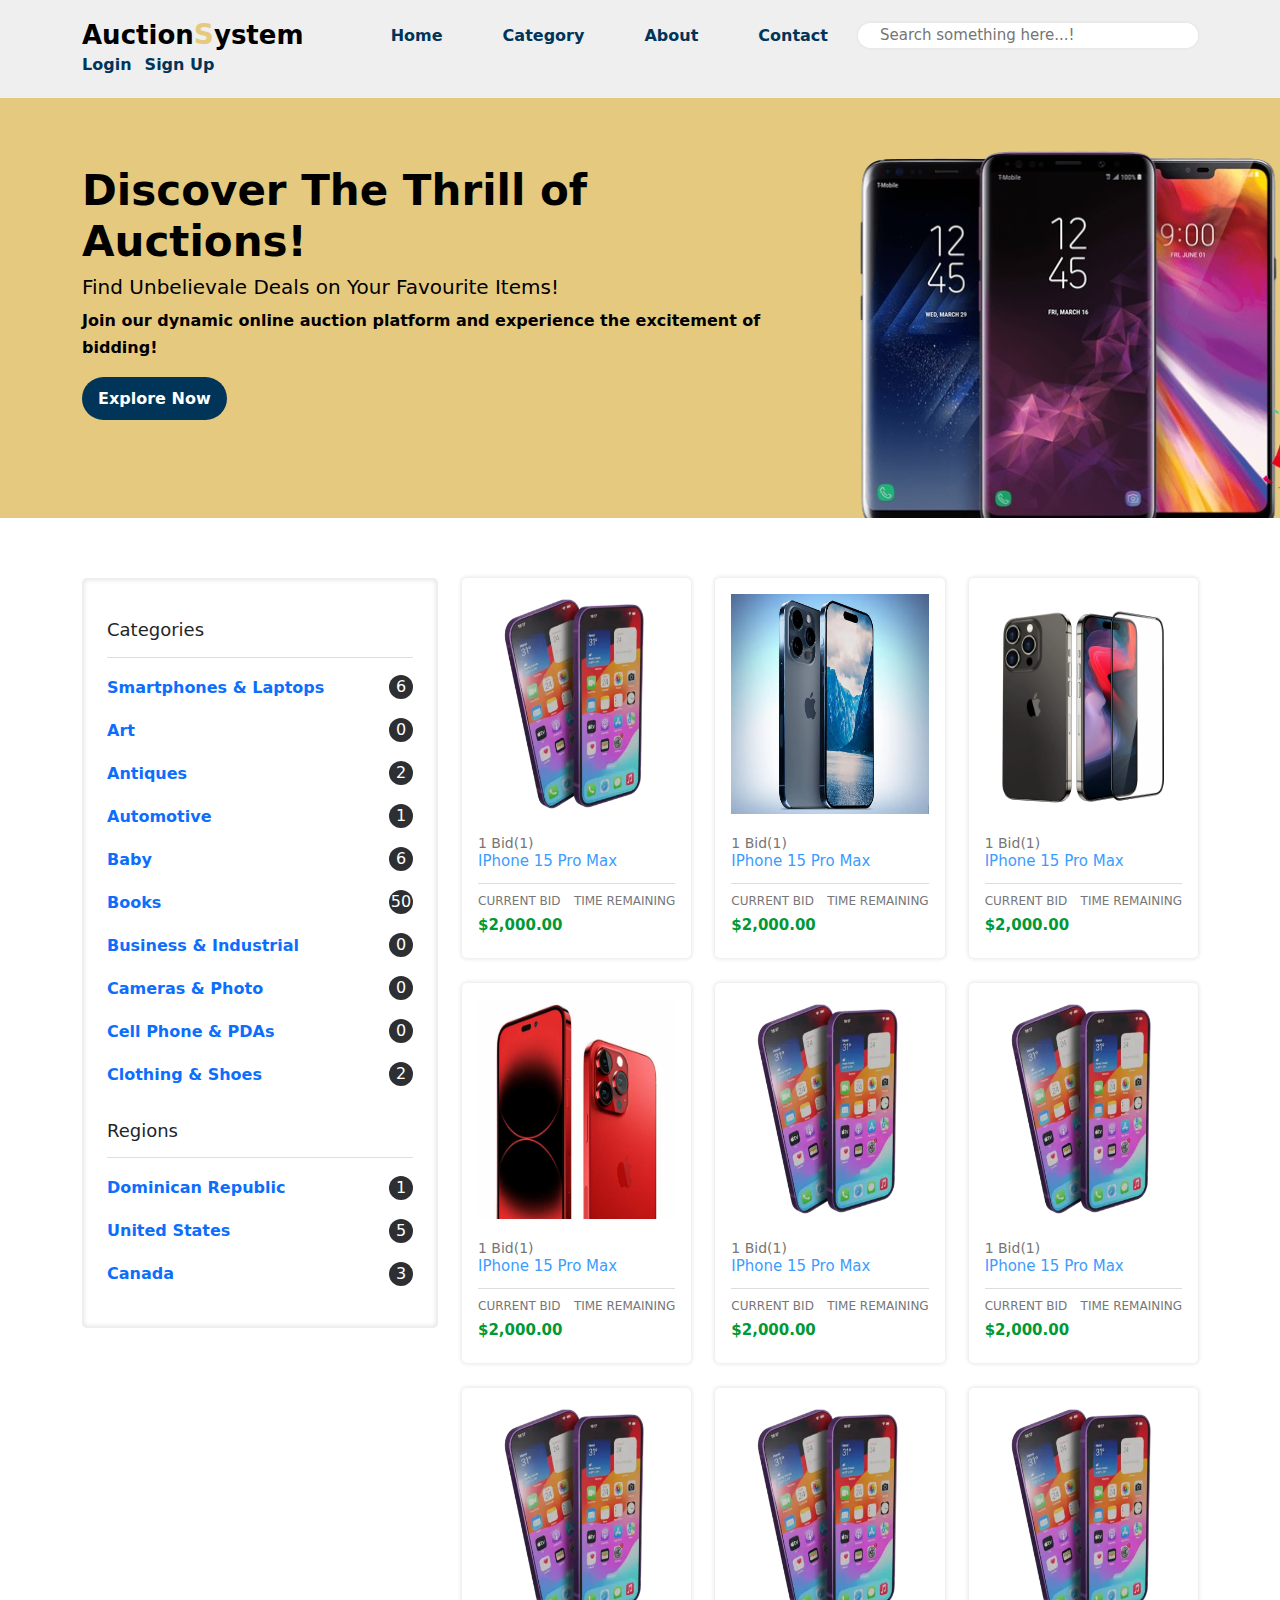
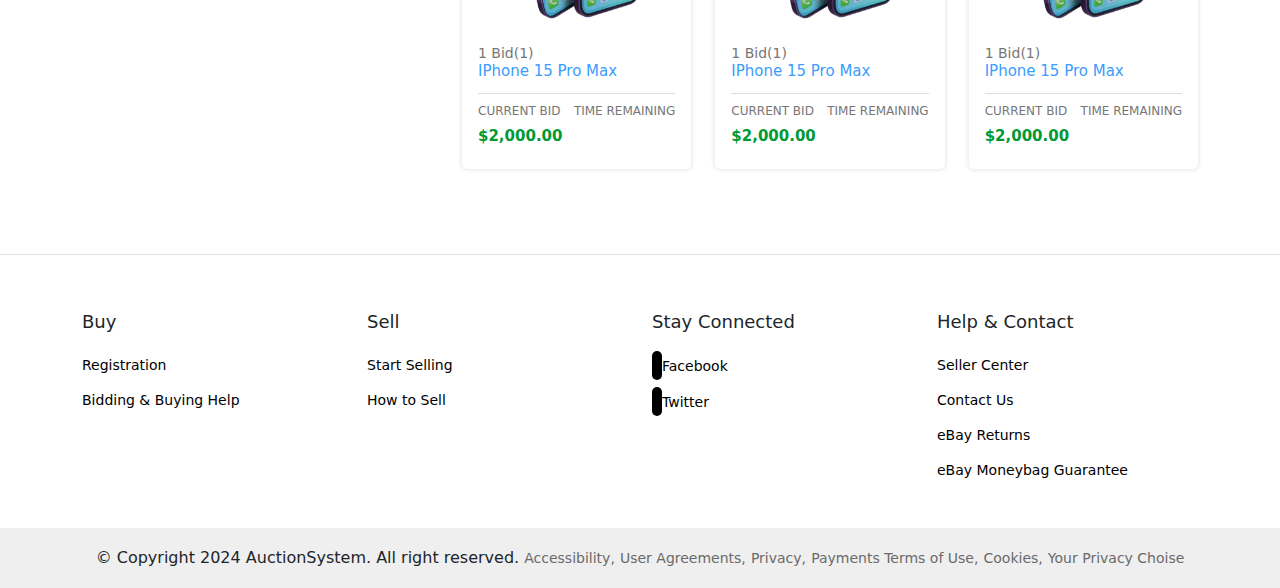
==== commit a3dddd50: "Add files via upload" ====
--- a/index.html
+++ b/index.html
@@ -45,8 +45,8 @@
           <div class="header_searchbar">
             <div id="search-wrapper">
               <i class="search-icon fas fa-search"></i>
-              <input type="text" id="search" placeholder="Search something here...">
-              <button id="search-button">Search</button>
+              <input type="text" id="search" placeholder="Search something here...!">
+              <!-- <button id="search-button">Search</button> -->
             </div>
           </div>
 				</ul>
--- a/assets/vendors/css/main_style.css
+++ b/assets/vendors/css/main_style.css
@@ -92,14 +92,15 @@
 }
 .header_logo a h1{
 	margin-bottom: 0;
-	font-size: 24px;
+	font-size: 26px;
 	color: var(--primary-color);
+	font-weight: 700;
 }
 .header_logo a h1 span{
 	color: var(--secondary-color);
 	text-transform: uppercase;
-	font-size: 24px;
-	font-weight: 700;
+	font-size: 28px;
+	font-weight: 800;
 }
 .row-wrap {
 	display: flex;
@@ -115,14 +116,14 @@
 	padding: 0 10px;
 }
 .nav-list li a {
-	color: var(--primary-color);
+	color: #003459;
 	font-size: 16px;
 	text-decoration: none;
     margin: 0 20px;
 	position: relative;
 	display: block;
     transition: .4s ease-in-out;
-	font-weight: 600;
+	font-weight: 700;
 }
 
 .nav-list li:last-child a {
@@ -179,13 +180,13 @@
 	background-color: #fff;
 	overflow: hidden;
 	max-width: 400px;
-	box-shadow:0px 0px 5px 1px rgba(0, 0, 0, 0.1);
+	box-shadow:0px 0px 5px -1px rgba(0, 0, 0, 0.1);
   }
   #search {
-	border: none;
-	width: 350px;
-	font-size: 15px;
-  }
+    border: none;
+    width: 320px;
+    font-size: 15px;
+}
   #search:focus {
 	outline: none;
   }
@@ -203,8 +204,8 @@
   
   .login_signup_menu ul li a{
 	font-size: 16px;
-	font-weight: 600;
-	color: var(--primary-color);
+	font-weight: 700;
+	color: #003459;
   }
 
 
@@ -276,20 +277,23 @@
 .hero_content_wrapper h1{
 	font-size: 42px;
 	font-weight: 700;
+	color: var(--primary-color);
 }
 .hero_content_wrapper h4{
 	font-size: 20px;
+	color: var(--primary-color);
 }
 .hero_content_wrapper p{
 	font-weight: 700;
+	color: var(--primary-color);
 }
   /*Button Two*/
   .button-two {
 	display: inline-block;
-	border-radius: 4px;
+	border-radius: 30px;
 	background-color:#003459;
 	border: none;
-	padding:5px 1rem;
+	padding:8px 1rem;
 	transition: all 0.5s;
   }
   
@@ -371,7 +375,7 @@
 	padding: 60px 0;
 }
 .category_regions_main_wrapper{
-	height: 600px;
+	min-height: 700px;
 	overflow-y: scroll;
 	padding: 25px;
 	box-shadow: inset 0 0 5px 2px rgba(0, 0, 0, .1);
@@ -389,13 +393,15 @@
 	margin: 1rem 0;
 	align-items: center;
 }
-.category_menu_items a{}
+.category_menu_items a{
+	font-weight: 600;
+}
 .category_menu_items span{
 	display: inline-block;
 	width: 24px;
 	height: 24px;
 	line-height: 24px;
-	background: var(--primary-color);
+	background: #2e2f33;
 	text-align: center;
 	color: #fff;
 	border-radius: 50%;
@@ -508,24 +514,40 @@
 	padding-bottom: 1rem;
 	border-bottom: 4px solid #ddd;
   }
-  .sp_title h1{
-	font-size: 20px;
-  }
+  .sp_title h1 {
+    font-size: 24px;
+}
+  .sp_title h4 {
+	margin-bottom: 0;
+    font-size: 18px;
+}
   .sp_active span{
 	display: inline-block;
-	background: #009933;
+	background: #1d9bf0;
 	padding: 0px 10px;
-	border-radius: 30px;
+	border-radius: 4px;
 	font-size: 12px;
 	color: #fff;
 	font-weight: 700;
 
   }
-  .sp_current_price h1{
+  .sp_current_price_wrapper{
+	grid-gap: 2rem;
+  }
+  .current_price h1{
 	font-size: 16px;
   }
-  .sp_current_price h1 span{
+  .current_price h1 span{
 	color: #009933;
+  }
+  .current_price_response h4{
+	color: #1d9bf0;
+	font-size: 13px;
+	font-weight: 700;
+  }
+  .current_price_response h4 span{
+	color: var(--primary-color);
+	font-weight: 500;
   }
   .buy_now_btn a{
 	padding: 5px 1rem;
@@ -534,7 +556,7 @@
 	background: #a31815;
 	text-align: center;
 	color: #fff;
-	font-weight: 700;
+	font-weight: 600;
 	border-radius: 5px;
   }
   .buy_now_btn button{
@@ -544,13 +566,15 @@
 	background: #009933;
 	text-align: center;
 	color: #fff;
-	font-weight: 700;
+	font-weight: 600;
 	border-radius: 5px;
 	border: none;
   }
 
   .bid_form_input span{
+	display: block;
 	font-size: 12px;
+	text-align: end;
   }
   .input-wrapper{
 	display: flex;
@@ -559,7 +583,7 @@
 	position: relative;
   }
   .input-wrapper input{
-	padding-left: 1.5rem;
+	padding-left: 2.8rem;
 	width: 100%;
 	height: 36px;
 	position: relative;
@@ -573,7 +597,7 @@
 	top: 0;
 	left: 0;
 	background: #eee;
-	padding: 5px;
+	padding: 5px 14px;
 	border: 1px solid #ddd;
 	user-select: none;
 	z-index: 99;
@@ -593,8 +617,7 @@
 	font-weight: 700;
   }
   .remaining_time_head{
-	background: var(--bg-gray);
-	padding: 10px;
+	padding-bottom: 1rem;
   }
   .remaining_time_head h1{
 	margin-bottom: 0;
@@ -612,8 +635,18 @@
   }
   .sp_summary_list_item{
 	padding: 10px;
-	border: 1px solid #ddd;
-	border-radius: 5px;
+	border-top: 1px solid #ddd;
+	border-left: 1px solid #ddd;
+	border-bottom: 1px solid #ddd;
+	border-radius: 5px 0 0 5px;
+  }
+  .sp_summary_list_item.sp_summary_list_item_right{
+	padding: 10px;
+	border-top: 1px solid #ddd;
+	border-left: none;
+	border-bottom: 1px solid #ddd;
+	border-right: 1px solid #ddd;
+	border-radius: 0 5px 5px 0;
   }
   .sp_summary_list_item h4{
 	margin-bottom: 0;
@@ -626,16 +659,22 @@
 	margin-bottom: 0;
 	margin-top: 5px;
   }
+  .sp_rating{
+	grid-gap: 4rem;
+  }
   .sp_rating li a{
-	margin: 0 -5px;
-	font-size: 12px;
+	font-size: 14px;
 	color: #ffbb00;
+  }
+  .sp_rating span{
+	color: #1d9bf0;
+	font-weight: 600;
   }
   .sp_descriptions_wrapper{
 	padding:10px 1rem;
 	border: 1px solid #ddd;
 	border-radius: 5px;
-
+	min-height: 400px;
   }
   .sp_descriptions_wrapper h4{
 	padding-bottom: 10px;
@@ -644,6 +683,31 @@
 	border-radius: 5px;
 	border-bottom: 1px solid #ddd;
   }
+
+  .qa_wrapper_main{
+	padding:0 1rem 0 1rem;
+	border: 1px solid #ddd;
+	border-radius: 4px;
+  }
+  .qa_wrapper_main h1{
+	padding: 1.5rem 0;
+	margin-bottom: 0;
+	text-align: center;
+	font-size: 16px;
+	color: #6a6a6a;
+	font-style: italic;
+  }
+  .qa_wrapper{
+	padding: 10px 0;
+	border-bottom: 1px solid #ddd;
+  }
+  .qa_title h6{
+	margin-bottom: 0;
+	font-weight: 700;
+  }
+  .qa_title a{
+	font-weight: 700;
+  }
 /* =========== Single Product Page Style Css Start =============== */
 
 /* =========== Create Listing Multi Step Form Style Css Start ============= */
@@ -656,12 +720,21 @@
 	border-radius: 4px;
 	border: 1px solid #ddd;
   }
+  .creating_listing_form_title_wrapper2{
+	padding: 12px 10px;
+	border-radius: 4px;
+	border: 1px solid #ddd;
+  }
+  .creating_listing_form_title_wrapper2 .listing_title_form{
+	font-size: 16px;
+	font-weight: 700;
+  }
   .creating_listing_form_title_wrapper h4{
 	margin-bottom: 0;
   }
   .form-title-sc {
 	color:var(--primary-color);
-	font-size:14px;
+	font-size:15px;
 	font-weight: 600;
   }
   .form-title-sc span{
@@ -691,14 +764,14 @@
 	border-radius: 4px;
 }
   /*Steps*/
-  
   .step-tab-items {
-	position: relative;
-	display: flex;
-	align-items: center;
-	margin-bottom: 25px;
-	justify-content: center;
-  }
+    position: relative;
+    display: flex;
+    align-items: center;
+    margin-bottom: 25px;
+    justify-content: center;
+    display: none;
+}
   
   .step-tab-items .step-item {
 	position: relative;
@@ -809,15 +882,15 @@
 	padding: 10px;
 
 }
-  .listbox {
-	display: inline-block;
-	background-color: white;
-	border: 1px solid #ddd;
-	border-radius: 4px;
-	width: 180px;
-	vertical-align: top;
-	height: 150px;
-  }
+.listbox {
+    display: inline-block;
+    background-color: white;
+    border: 1px solid #ddd;
+    border-radius: 4px;
+    width: 200px;
+    vertical-align: top;
+    height: 150px;
+}
   .listbox:focus {
 	border-color: #2f85d8;
 	box-shadow: rgba(0, 109, 223, 0.15) 0 1px 1px inset,
@@ -867,27 +940,19 @@
 
   .category_listing_lists{}
   .ct_l_heading{
-	padding: 10px;
-	background: var(--bg-gray);
-	border-radius: 4px;
+	padding:8px 10px;
+	border-radius: 4px 4px 0 0;
 	border: 1px solid #ddd;
   }
   .ct_l_heading h4{
 	margin-bottom: 0;
 	font-size: 16px;
+	font-weight: 700;
   }
   .ct_l_heading h4 span{
 	color: #fd0501;
   }
 
-  .standard_listing_fields h4{
-	padding: 10px;
-	margin-bottom: 0;
-	font-size: 16px;
-	background: var(--bg-gray);
-	border-radius: 4px;
-	border: 1px solid #ddd;
-  }
 
   .standard_listing_fields{
 	padding: 1rem;
@@ -948,6 +1013,17 @@
 	border-radius: 4px 0 0 4px;
 }
 
+.introgative_mark{
+	display: inline-block;
+	margin-left:.2rem;
+	height: 30px;
+	width: 30px;
+	line-height: 30px;
+	text-align: center;
+	border: 1px solid #ddd;
+	border-radius: 4px;
+	font-weight: 700;
+}
 
 .tox .tox-promotion {
     display: none;
@@ -1023,7 +1099,7 @@
 
   /* Shipping============ */
   .shipping_add_btn{
-	padding: 4px 10px;
+	height: 36px;
 	border: 1px solid #ddd;
 	border-radius: 4px;
 	background: #fff;
@@ -1505,14 +1581,13 @@
   .p_listing_right_content h6{
 	color: #006ddf;
   }
-  .reserve_price p{
-	padding: 1px 16px;
-	background: #6a6a6a;
-	color: #fff;
-	border-radius: 30px;
-	font-weight: 700;
-  }
-
+  .reserve_price p {
+    padding: 1px 16px;
+    background: #6a6a6a;
+    color: #fff;
+    border-radius: 5px;
+    font-weight: 700;
+}
   /* Three Dot Dropdown Menu  */
 
   .dropdown-btn {
